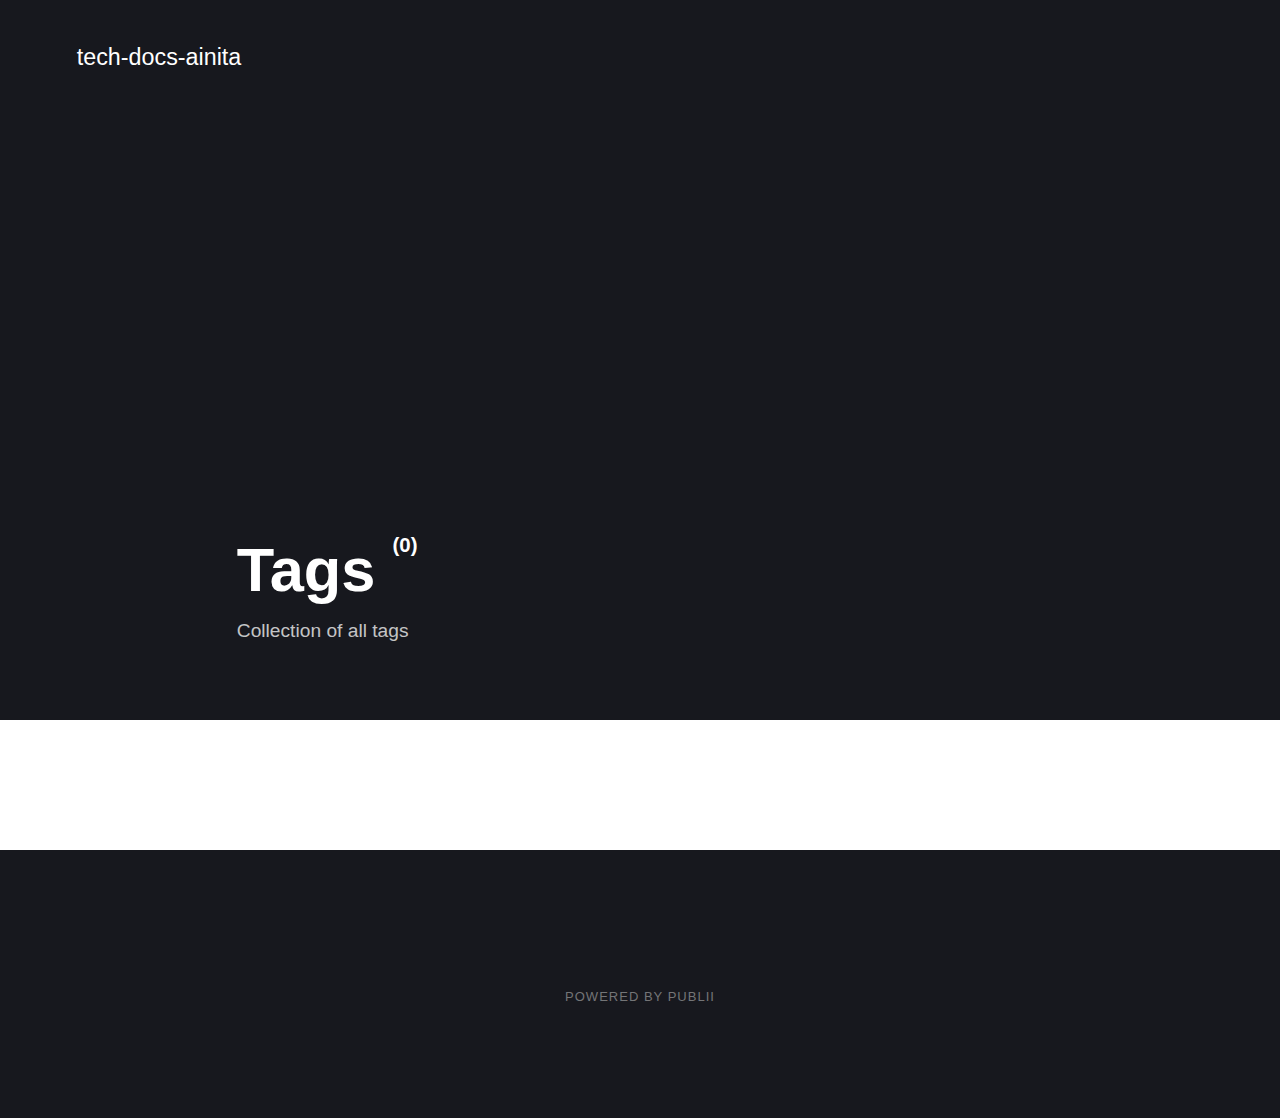
==== tags/index.html @ 93812ea9 "Updated from Publii" ====
<!DOCTYPE html><html lang="en-gb"><head><meta charset="utf-8"><meta http-equiv="X-UA-Compatible" content="IE=edge"><meta name="viewport" content="width=device-width,initial-scale=1"><title>All tags - tech-docs-ainita</title><meta name="robots" content="noindex, follow"><meta name="generator" content="Publii Open-Source CMS for Static Site"><link rel="alternate" type="application/atom+xml" href="https://toni-ainita-net.github.io/tech-docs/feed.xml"><link rel="alternate" type="application/json" href="https://toni-ainita-net.github.io/tech-docs/feed.json"><meta property="og:title" content="tech-docs-ainita"><meta property="og:site_name" content="tech-docs-ainita"><meta property="og:description" content=""><meta property="og:url" content="https://toni-ainita-net.github.io/tech-docs/tags/"><meta property="og:type" content="website"><link rel="stylesheet" href="https://toni-ainita-net.github.io/tech-docs/assets/css/style.css?v=f6d2066c192e85e6b34d7c87536289d4"><script type="application/ld+json">{"@context":"http://schema.org","@type":"Organization","name":"tech-docs-ainita","url":"https://toni-ainita-net.github.io/tech-docs/"}</script></head><body><div class="site-container"><header class="top" id="js-header"><a class="logo" href="https://toni-ainita-net.github.io/tech-docs/">tech-docs-ainita</a></header><main><div class="hero"><header class="hero__content"><div class="wrapper"><h1>Tags <sup>(0)</sup></h1><p>Collection of all tags</p></div></header></div><div class="wrapper"><ul class="feed feed--grid"></ul></div></main><footer class="footer"><div class="footer__copyright"><p>Powered by Publii</p></div><button onclick="backToTopFunction()" id="backToTop" class="footer__bttop" aria-label="Back to top" title="Back to top"><svg><use xlink:href="https://toni-ainita-net.github.io/tech-docs/assets/svg/svg-map.svg#toparrow"/></svg></button></footer></div><script>window.publiiThemeMenuConfig = {    
        mobileMenuMode: 'sidebar',
        animationSpeed: 300,
        submenuWidth: 'auto',
        doubleClickTime: 500,
        mobileMenuExpandableSubmenus: true, 
        relatedContainerForOverlayMenuSelector: '.top',
   };</script><script defer="defer" src="https://toni-ainita-net.github.io/tech-docs/assets/js/scripts.min.js?v=6ca8b60e6534a3888de1205e82df8528"></script><script>var images = document.querySelectorAll('img[loading]');

        for (var i = 0; i < images.length; i++) {
            if (images[i].complete) {
                images[i].classList.add('is-loaded');
            } else {
                images[i].addEventListener('load', function () {
                    this.classList.add('is-loaded');
                }, false);
            }
        }</script></body></html>
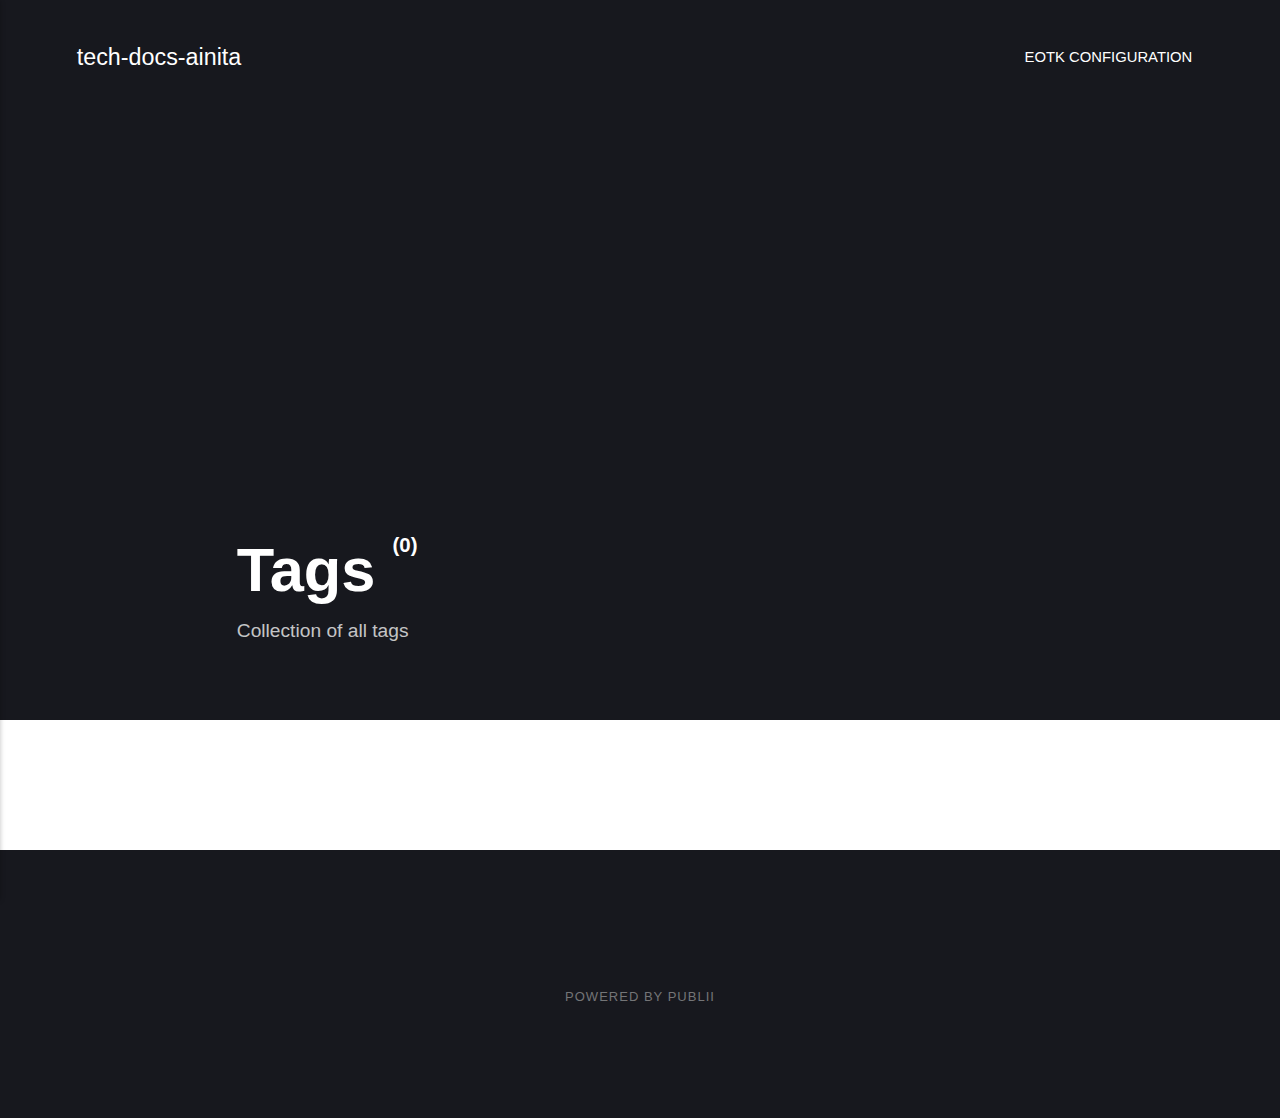
==== commit 0f3bcf45: "Updated from Publii" ====
--- a/tags/index.html
+++ b/tags/index.html
@@ -1,4 +1,4 @@
-<!DOCTYPE html><html lang="en-gb"><head><meta charset="utf-8"><meta http-equiv="X-UA-Compatible" content="IE=edge"><meta name="viewport" content="width=device-width,initial-scale=1"><title>All tags - tech-docs-ainita</title><meta name="robots" content="noindex, follow"><meta name="generator" content="Publii Open-Source CMS for Static Site"><link rel="alternate" type="application/atom+xml" href="https://toni-ainita-net.github.io/tech-docs/feed.xml"><link rel="alternate" type="application/json" href="https://toni-ainita-net.github.io/tech-docs/feed.json"><meta property="og:title" content="tech-docs-ainita"><meta property="og:site_name" content="tech-docs-ainita"><meta property="og:description" content=""><meta property="og:url" content="https://toni-ainita-net.github.io/tech-docs/tags/"><meta property="og:type" content="website"><link rel="stylesheet" href="https://toni-ainita-net.github.io/tech-docs/assets/css/style.css?v=f6d2066c192e85e6b34d7c87536289d4"><script type="application/ld+json">{"@context":"http://schema.org","@type":"Organization","name":"tech-docs-ainita","url":"https://toni-ainita-net.github.io/tech-docs/"}</script></head><body><div class="site-container"><header class="top" id="js-header"><a class="logo" href="https://toni-ainita-net.github.io/tech-docs/">tech-docs-ainita</a></header><main><div class="hero"><header class="hero__content"><div class="wrapper"><h1>Tags <sup>(0)</sup></h1><p>Collection of all tags</p></div></header></div><div class="wrapper"><ul class="feed feed--grid"></ul></div></main><footer class="footer"><div class="footer__copyright"><p>Powered by Publii</p></div><button onclick="backToTopFunction()" id="backToTop" class="footer__bttop" aria-label="Back to top" title="Back to top"><svg><use xlink:href="https://toni-ainita-net.github.io/tech-docs/assets/svg/svg-map.svg#toparrow"/></svg></button></footer></div><script>window.publiiThemeMenuConfig = {    
+<!DOCTYPE html><html lang="en-gb"><head><meta charset="utf-8"><meta http-equiv="X-UA-Compatible" content="IE=edge"><meta name="viewport" content="width=device-width,initial-scale=1"><title>All tags - tech-docs-ainita</title><meta name="robots" content="noindex, follow"><meta name="generator" content="Publii Open-Source CMS for Static Site"><link rel="alternate" type="application/atom+xml" href="https://toni-ainita-net.github.io/tech-docs/feed.xml"><link rel="alternate" type="application/json" href="https://toni-ainita-net.github.io/tech-docs/feed.json"><meta property="og:title" content="tech-docs-ainita"><meta property="og:site_name" content="tech-docs-ainita"><meta property="og:description" content=""><meta property="og:url" content="https://toni-ainita-net.github.io/tech-docs/tags/"><meta property="og:type" content="website"><link rel="stylesheet" href="https://toni-ainita-net.github.io/tech-docs/assets/css/style.css?v=f6d2066c192e85e6b34d7c87536289d4"><script type="application/ld+json">{"@context":"http://schema.org","@type":"Organization","name":"tech-docs-ainita","url":"https://toni-ainita-net.github.io/tech-docs/"}</script></head><body><div class="site-container"><header class="top" id="js-header"><a class="logo" href="https://toni-ainita-net.github.io/tech-docs/">tech-docs-ainita</a><nav class="navbar js-navbar"><button class="navbar__toggle js-toggle" aria-label="Menu" aria-haspopup="true" aria-expanded="false"><span class="navbar__toggle-box"><span class="navbar__toggle-inner">Menu</span></span></button><ul class="navbar__menu"><li><a href="https://toni-ainita-net.github.io/tech-docs/a-first.html" title="title" target="_self">EOTK configuration</a></li></ul></nav></header><main><div class="hero"><header class="hero__content"><div class="wrapper"><h1>Tags <sup>(0)</sup></h1><p>Collection of all tags</p></div></header></div><div class="wrapper"><ul class="feed feed--grid"></ul></div></main><footer class="footer"><div class="footer__copyright"><p>Powered by Publii</p></div><button onclick="backToTopFunction()" id="backToTop" class="footer__bttop" aria-label="Back to top" title="Back to top"><svg><use xlink:href="https://toni-ainita-net.github.io/tech-docs/assets/svg/svg-map.svg#toparrow"/></svg></button></footer></div><script>window.publiiThemeMenuConfig = {    
         mobileMenuMode: 'sidebar',
         animationSpeed: 300,
         submenuWidth: 'auto',
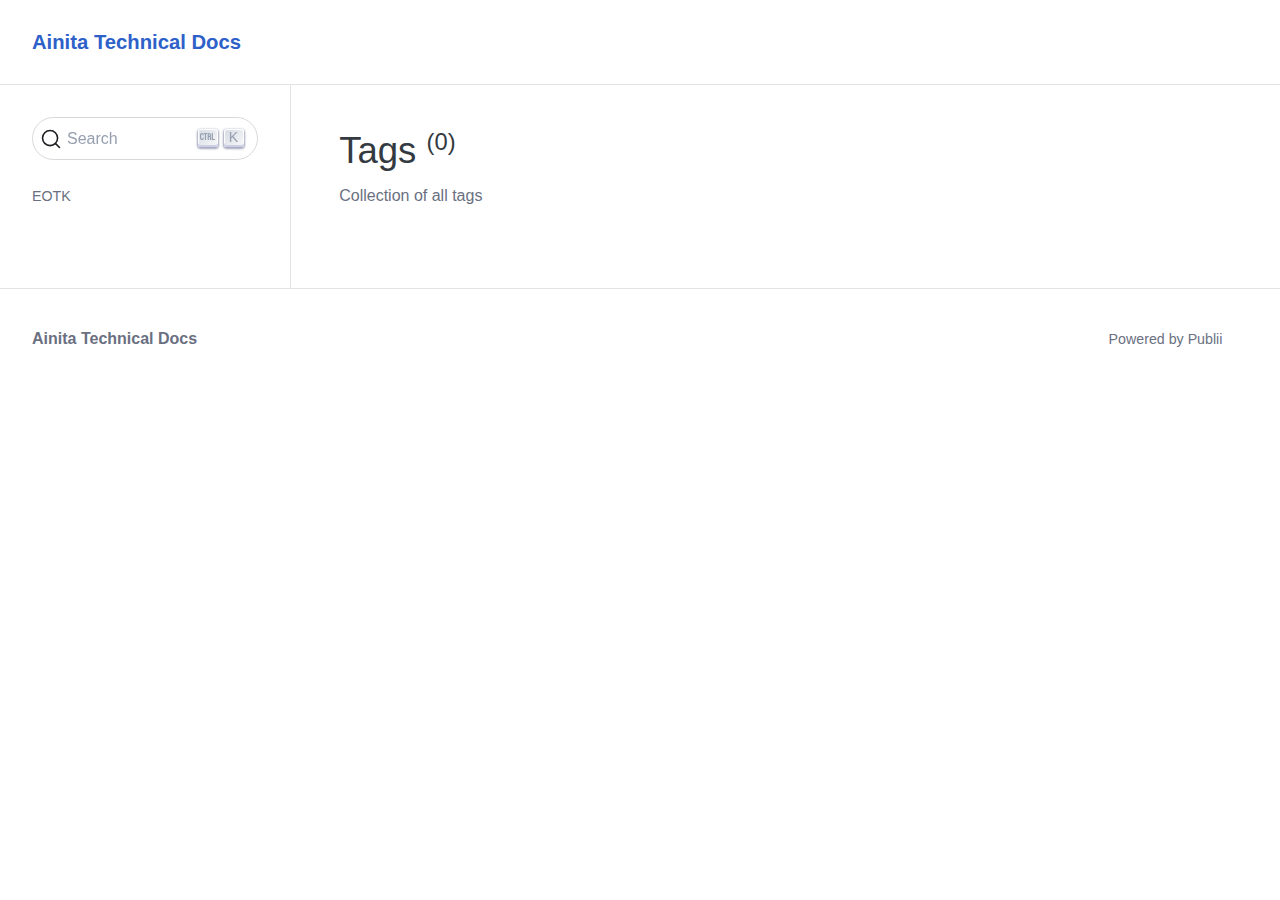
==== commit 18beacad: "Updated from Publii" ====
--- a/tags/index.html
+++ b/tags/index.html
@@ -1,18 +1,23 @@
-<!DOCTYPE html><html lang="en-gb"><head><meta charset="utf-8"><meta http-equiv="X-UA-Compatible" content="IE=edge"><meta name="viewport" content="width=device-width,initial-scale=1"><title>All tags - tech-docs-ainita</title><meta name="robots" content="noindex, follow"><meta name="generator" content="Publii Open-Source CMS for Static Site"><link rel="alternate" type="application/atom+xml" href="https://toni-ainita-net.github.io/tech-docs/feed.xml"><link rel="alternate" type="application/json" href="https://toni-ainita-net.github.io/tech-docs/feed.json"><meta property="og:title" content="tech-docs-ainita"><meta property="og:site_name" content="tech-docs-ainita"><meta property="og:description" content=""><meta property="og:url" content="https://toni-ainita-net.github.io/tech-docs/tags/"><meta property="og:type" content="website"><link rel="stylesheet" href="https://toni-ainita-net.github.io/tech-docs/assets/css/style.css?v=f6d2066c192e85e6b34d7c87536289d4"><script type="application/ld+json">{"@context":"http://schema.org","@type":"Organization","name":"tech-docs-ainita","url":"https://toni-ainita-net.github.io/tech-docs/"}</script></head><body><div class="site-container"><header class="top" id="js-header"><a class="logo" href="https://toni-ainita-net.github.io/tech-docs/">tech-docs-ainita</a><nav class="navbar js-navbar"><button class="navbar__toggle js-toggle" aria-label="Menu" aria-haspopup="true" aria-expanded="false"><span class="navbar__toggle-box"><span class="navbar__toggle-inner">Menu</span></span></button><ul class="navbar__menu"><li><a href="https://toni-ainita-net.github.io/tech-docs/a-first.html" title="title" target="_self">EOTK configuration</a></li></ul></nav></header><main><div class="hero"><header class="hero__content"><div class="wrapper"><h1>Tags <sup>(0)</sup></h1><p>Collection of all tags</p></div></header></div><div class="wrapper"><ul class="feed feed--grid"></ul></div></main><footer class="footer"><div class="footer__copyright"><p>Powered by Publii</p></div><button onclick="backToTopFunction()" id="backToTop" class="footer__bttop" aria-label="Back to top" title="Back to top"><svg><use xlink:href="https://toni-ainita-net.github.io/tech-docs/assets/svg/svg-map.svg#toparrow"/></svg></button></footer></div><script>window.publiiThemeMenuConfig = {    
-        mobileMenuMode: 'sidebar',
-        animationSpeed: 300,
-        submenuWidth: 'auto',
-        doubleClickTime: 500,
-        mobileMenuExpandableSubmenus: true, 
-        relatedContainerForOverlayMenuSelector: '.top',
-   };</script><script defer="defer" src="https://toni-ainita-net.github.io/tech-docs/assets/js/scripts.min.js?v=6ca8b60e6534a3888de1205e82df8528"></script><script>var images = document.querySelectorAll('img[loading]');
-
-        for (var i = 0; i < images.length; i++) {
-            if (images[i].complete) {
-                images[i].classList.add('is-loaded');
-            } else {
-                images[i].addEventListener('load', function () {
-                    this.classList.add('is-loaded');
-                }, false);
-            }
-        }</script></body></html>+<!DOCTYPE html><html lang="en-gb"><head><meta charset="utf-8"><meta http-equiv="X-UA-Compatible" content="IE=edge"><meta name="viewport" content="width=device-width,initial-scale=1"><title>All tags - Ainita Technical Docs</title><meta name="robots" content="noindex, follow"><meta name="generator" content="Publii Open-Source CMS for Static Site"><link rel="alternate" type="application/atom+xml" href="https://toni-ainita-net.github.io/tech-docs/feed.xml"><link rel="alternate" type="application/json" href="https://toni-ainita-net.github.io/tech-docs/feed.json"><meta property="og:title" content="Ainita Technical Docs"><meta property="og:site_name" content="Ainita Technical Docs"><meta property="og:description" content=""><meta property="og:url" content="https://toni-ainita-net.github.io/tech-docs/tags/"><meta property="og:type" content="website"><link rel="stylesheet" href="https://toni-ainita-net.github.io/tech-docs/assets/css/style.css?v=090467263f6819aa085f55bf88927d6f"><link rel="stylesheet" href="https://toni-ainita-net.github.io/tech-docs/assets/css/prism-dark.css?v=77202604b9c81e0cfc60210c4810d09c"><link rel="preconnect" href="https://-dsn.algolia.net" crossorigin><link rel="stylesheet" href="https://toni-ainita-net.github.io/tech-docs/assets/css/docsearch.css?v=5f509c0dccaf0aaffb9fc8c0b9e1351c"><script type="application/ld+json">{"@context":"http://schema.org","@type":"Organization","name":"Ainita Technical Docs","url":"https://toni-ainita-net.github.io/tech-docs/"}</script></head><body><header class="header" id="js-header"><a class="logo" href="https://toni-ainita-net.github.io/tech-docs/">Ainita Technical Docs</a></header><main class="tags"><div class="container container--with-sidebar listing"><div class="sidebar js-sidebar"><div class="sidebar__search"><div id="docsearch"></div></div><nav class="sidebar__menu"><ul class="js-sidebar-menu"><li><a href="https://toni-ainita-net.github.io/tech-docs/eotk.html">EOTK</a></li></ul></nav></div><div class="content listing__content--center"><h1>Tags <sup>(0)</sup></h1><p class="listing__desc">Collection of all tags</p><div class="card-container"></div></div></div></main><footer class="footer"><div><a class="footer__logo" href="https://toni-ainita-net.github.io/tech-docs/">Ainita Technical Docs</a></div><div><div class="footer__copy">Powered by Publii</div><div class="footer__social"></div></div></footer><div class="newsletter-popup" data-show-on-scroll="800px" data-show-after-time="5000ms"><button class="btn white newsletter-popup__close">&times;</button><h3>Subscribe</h3><p>Get the latest news, updates and more delivered directly to your email inbox</p><form>...</form></div><script>window.publiiThemeMenuConfig = {    
+        mobileMenuMode: 'sidebar',
+        animationSpeed: 300,
+        submenuWidth: 'auto',
+        doubleClickTime: 500,
+        mobileMenuExpandableSubmenus: true
+   };</script><script defer="defer" src="https://toni-ainita-net.github.io/tech-docs/assets/js/scripts.min.js?v=19238bf2fc84904070fcd40cc63434e6"></script><script>var images = document.querySelectorAll('img[loading]');
+
+        for (var i = 0; i < images.length; i++) {
+            if (images[i].complete) {
+                images[i].classList.add('is-loaded');
+            } else {
+                images[i].addEventListener('load', function () {
+                    this.classList.add('is-loaded');
+                }, false);
+            }
+        }</script><script defer="defer" src="https://toni-ainita-net.github.io/tech-docs/assets/js/prism.js?v=3f40a85448916137440d70109f6ef21e"></script><script defer="defer" src="https://toni-ainita-net.github.io/tech-docs/assets/js/prism-line-numbers.min.js?v=13275d3ac10d7028cf6a6f5da276f68c"></script><script defer="defer" src="https://toni-ainita-net.github.io/tech-docs/assets/js/clipboard.min.js?v=ad98572d415d2f2452845a6068a913c0"></script><script defer="defer" src="https://toni-ainita-net.github.io/tech-docs/assets/js/prism-copy-to-clipboard.min.js?v=57b50bd6f44169b9bab177133c984653"></script><script src="https://toni-ainita-net.github.io/tech-docs/assets/js/docsearch.min.js?v=d59ba9b8392f352d8127a805b3df99b9"></script><script>docsearch({
+         container: '#docsearch',
+         appId: '',
+         indexName: '',
+         apiKey: '',
+         debug: false
+      });</script></body></html>